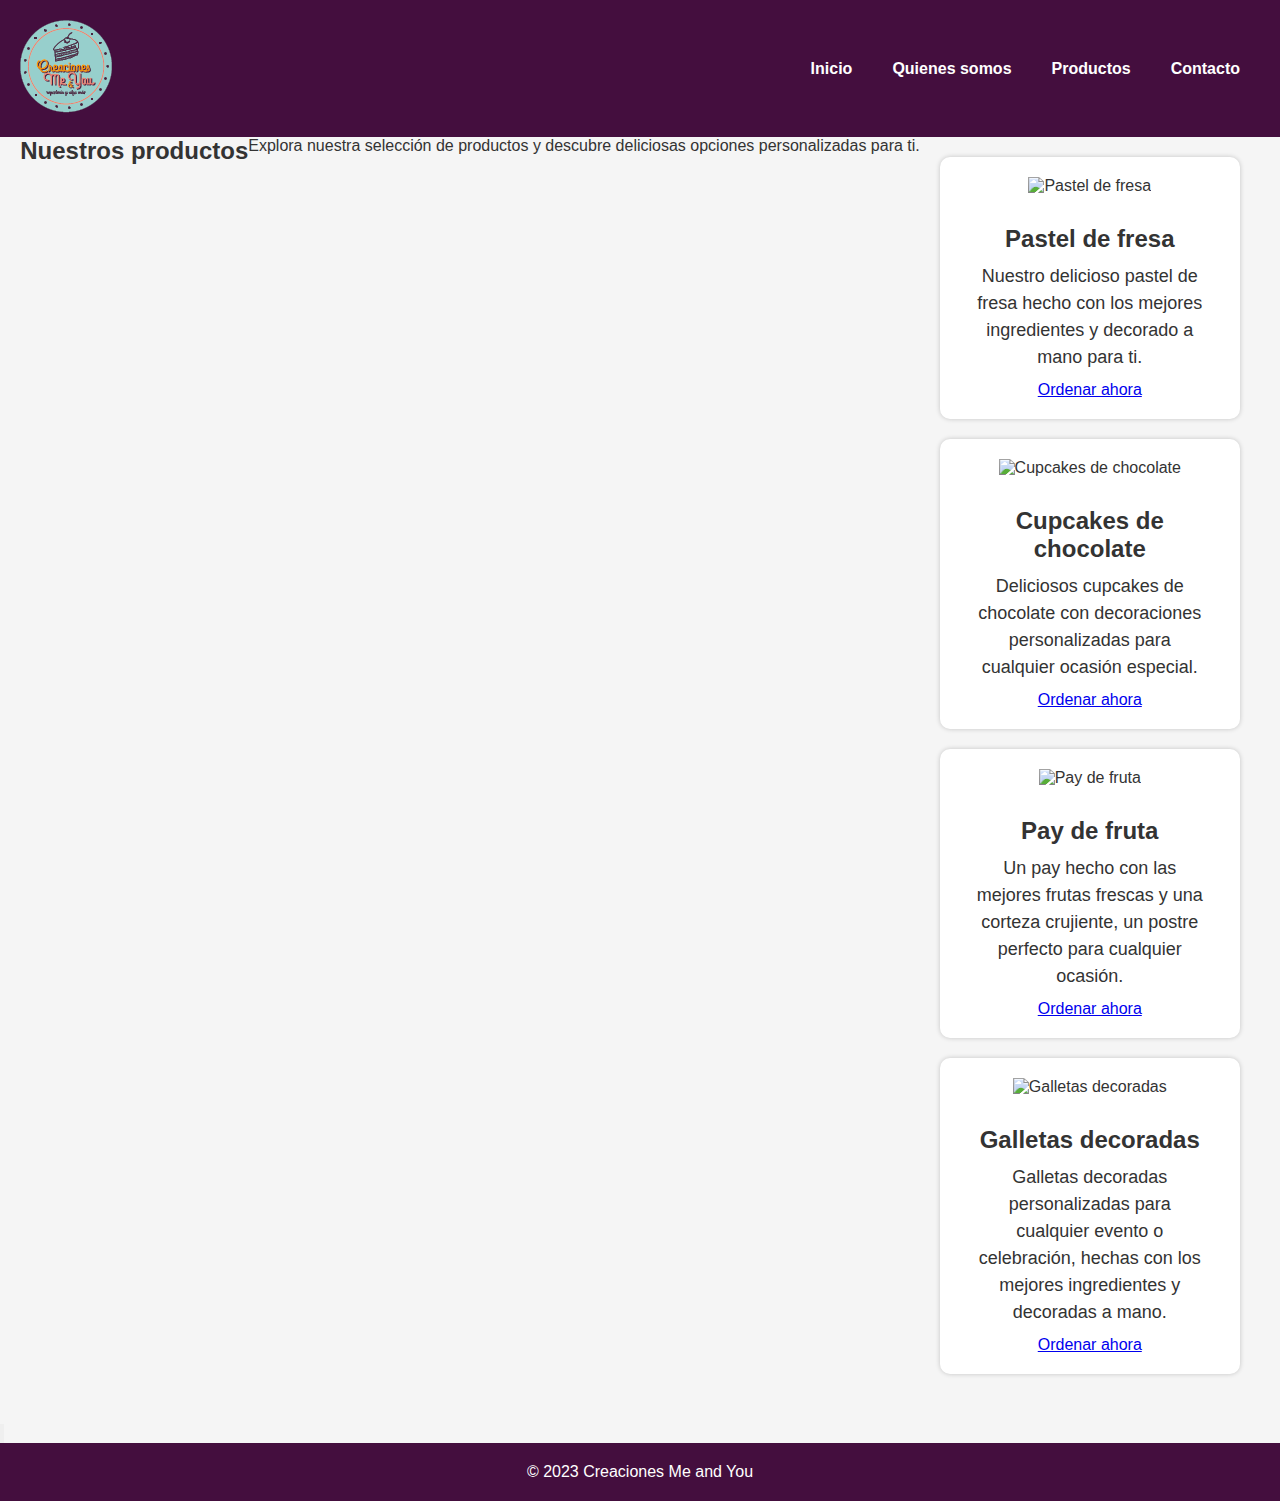
==== Productos.html @ c250a182 "primer commit" ====
<!DOCTYPE html>
<html lang="es">
<head>
	<meta charset="UTF-8">
	<meta name="viewport" content="width=device-width, initial-scale=1.0">
	<title>Creaciones Me and You</title>
	<link rel="stylesheet" href="css/styles.css">
  <link rel="stylesheet" href="css/Product.css">
 <!--<link rel="stylesheet" href="css/Contenedor.css">-->
</head>
<body>
	<header>
		<a href="Index.html" class="logo"><img src="Img/logo.png" alt="Creaciones me and you"></a>
		<nav>
			<div class="menu-icon">
				<span></span>
				<span></span>
				<span></span>
			</div>
			<ul class="menu">
				<li><a href="Index.html">Inicio</a></li>
				<li><a href="Somos.html">Quienes somos</a></li>
				<li><a href="Productos.html">Productos</a></li>
				<li><a href="#">Contacto</a></li>
			</ul>
		</nav>
	</header>
	<main>
		<section class="productos">
			<h2>Nuestros productos</h2>
			<p>Explora nuestra selección de productos y descubre deliciosas opciones personalizadas para ti.</p>
		  
			<div class="productos-container">
			  <div class="producto">
				<img src="img/pastel-fresa.jpg" alt="Pastel de fresa">
				<h3>Pastel de fresa</h3>
				<p>Nuestro delicioso pastel de fresa hecho con los mejores ingredientes y decorado a mano para ti.</p>
				<a href="#" class="boton">Ordenar ahora</a>
			  </div>
			  <div class="producto">
				<img src="img/cupcakes-chocolate.jpg" alt="Cupcakes de chocolate">
				<h3>Cupcakes de chocolate</h3>
				<p>Deliciosos cupcakes de chocolate con decoraciones personalizadas para cualquier ocasión especial.</p>
				<a href="#" class="boton">Ordenar ahora</a>
			  </div>
			  <div class="producto">
				<img src="img/pays-fruta.jpg" alt="Pay de fruta">
				<h3>Pay de fruta</h3>
				<p>Un pay hecho con las mejores frutas frescas y una corteza crujiente, un postre perfecto para cualquier ocasión.</p>
				<a href="#" class="boton">Ordenar ahora</a>
			  </div>
			  <div class="producto">
				<img src="img/galletas-decoradas.jpg" alt="Galletas decoradas">
				<h3>Galletas decoradas</h3>
				<p>Galletas decoradas personalizadas para cualquier evento o celebración, hechas con los mejores ingredientes y decoradas a mano.</p>
				<a href="#" class="boton">Ordenar ahora</a>
			  </div>
			</div>
		  </section>
		  
	</main>
  <button class="scroll-to-top" title="Subir al inicio">
    <svg xmlns="http://www.w3.org/2000/svg" viewBox="0 0 24 24">
      <path d="M12 0c-6.617 0-12 5.383-12 12s5.383 12 12 12 12-5.383 12-12-5.383-12-12-12zm7.07 15.657l-1.414 1.414-5.657-5.657-5.657 5.657-1.414-1.414 5.657-5.657-5.657-5.657 1.414-1.414 5.657 5.657 5.657-5.657 1.414 1.414-5.657 5.657z"/>
    </svg>
  </button>
	<footer>
		<p>© 2023 Creaciones Me and You</p>
	</footer>
	<script>
		document.addEventListener("DOMContentLoaded", function() {
			const menuIcon = document.querySelector('.menu-icon');
			const menu = document.querySelector('.menu');

			menuIcon.addEventListener('click', function() {
				this.classList.toggle('active');
				menu.classList.toggle('active');
			});
		});
	</script>
	<script src="carrusel.js"></script>
</body>
</html>
---- css/styles.css ----
/* Estilos generales */
* {
  margin: 0;
  padding: 0;
  box-sizing: border-box;
}

body {
  font-family: Arial, sans-serif;
  color: #333;
  background-color: #f5f5f5;
}

/* Estilos de encabezado */
header {
  /*background-color: #440e3e;
  padding: 20px;
  display: flex;
  align-items: center;*/
  display: flex;
  justify-content: space-between;
  align-items: center;
  background-color: #440e3e;
  padding: 20px;
}

.logo-container {
  margin-right: 10px;
}

.logo {
 /* width: 200px;
  /*height: auto;*/
  /*height: 50px;*/
  display: inline-block;
  width: 200px;
}

nav {
  display: flex;
  align-items: center;
}

.menu-icon {
  display: none;
  cursor: pointer;
}

.menu {
  display: flex;
  list-style: none;
}

.menu li {
  margin-right: 20px;
}

.menu a {
  color: #fff;
  text-decoration: none;
  font-weight: bold;
  transition: color 0.2s;
}

.menu a:hover {
  color: #00e68e;
}

@media (max-width: 768px) {
  .menu-icon {
    display: block;
  }
  .menu {
    display: none;
    flex-direction: column;
    position: absolute;
    top: 100%;
    left: 0;
    width: 100%;
    background-color: #440e3e;
    padding: 20px;
    z-index: 9999;
  }
  .menu li {
    margin-bottom: 10px;
  }
}

.menu-icon span {
  display: block;
  width: 25px;
  height: 2px;
  background-color: #fff;
  margin-bottom: 5px;
  position: relative;
  transition: transform 0.3s ease-out;
}

.menu-icon span:first-child {
  transform-origin: 0% 0%;
}

.menu-icon span:last-child {
  transform-origin: 0% 100%;
}

.menu-icon.active span:first-child {
  transform: rotate(45deg);
}

.menu-icon.active span:last-child {
  transform: rotate(-45deg);
}

.menu-icon.active span:nth-child(2) {
  transform: scale(0);
}

@media (min-width: 768px) {
  .menu-icon {
    display: none;
  }
  .menu {
    display: flex;
  }
}

nav ul {
  display: flex;
  list-style: none;
  margin: 0;
  padding: 0;
}

nav li {
  margin-left: 20px;
}

nav a {
  color: #000;
  text-decoration: none;
  font-size: 16px;
}

/* Estilos generales */
* {
  margin: 0;
  padding: 0;
  box-sizing: border-box;
}

body {
  font-family: Arial, sans-serif;
  color: #333;
  background-color: #f5f5f5;
}

/* Estilos de encabezado */
header {
  background-color: #440e3e;
  padding: 20px;
}

nav ul {
  list-style: none;
  display: flex;
}

nav li {
  margin-right: 20px;
}

nav a {
  color: #fff;
  text-decoration: none;
  font-weight: bold;
  transition: color 0.2s;
}

nav a:hover {
  color: #e6b800;
}

/* Estilos de carrusel de imágenes */
.carousel {
  position: relative;
  height: 400px;
  overflow: hidden;
  margin: 30px 0;
}

.slide {
  position: absolute;
  top: 0;
  left: 0;
  width: 100%;
  height: 100%;
  opacity: 0;
  transition: opacity 0.5s;
}

.slide.active {
  opacity: 1;
}

.slide img {
  width: 100%;
  height: 100%;
  object-fit: cover;
}

.navigation {
  position: absolute;
  bottom: 20px;
  left: 50%;
  transform: translateX(-50%);
  display: flex;
}

.btn {
  width: 10px;
  height: 10px;
  border-radius: 50%;
  background-color: rgba(255, 255, 255, 0.5);
  margin-right: 10px;
  cursor: pointer;
  transition: background-color 0.2s;
}

.btn.active {
  background-color: #e6b800;
}

/* Estilos de sección de productos */
.productos {
  display: flex;
  flex-wrap: wrap;
  justify-content: space-between;
  margin-bottom: 30px;
}

.producto {
  width: 30%;
  margin-bottom: 30px;
  background-color: #fff;
  box-shadow: 0 0 10px rgba(0, 0, 0, 0.2);
  padding: 20px;
  text-align: center;
}

.producto img {
  width: 100%;
  height: 200px;
  object-fit: cover;
  margin-bottom: 20px;
}

.producto h3 {
  font-size: 1.2em;
  margin-bottom: 10px;
}

.producto p {
  font-size: 0.9em;
  line-height: 1.5;
}

/* Estilos de pie de página */
footer {
  background-color: #440e3e;
  padding: 20px;
  text-align: center;
  color: #fff;
}

.logo {
  width: 200px;
  height: auto;
}

/* Estilos generales */

body {
margin: 0;
padding: 0;
box-sizing: border-box;
}

body {
font-family: Arial, sans-serif;
color: #333;
background-color: #f5f5f5;
}

/* Estilos de encabezado */
header {
background-color: #440e3e;
padding: 20px;
display: flex; /* añadimos esta propiedad para que el logo y el menú se alineen horizontalmente */
}

.logo {
width: 150px; /* ajustamos el tamaño de la imagen del logo /
height: auto;
float: left; / añadimos esta propiedad para mover el logo a la izquierda /
margin-right: 20px; / añadimos un margen para separar el logo del menú */
}

nav ul {
list-style: none;
display: flex;
}

nav li {
margin-right: 20px;
}

nav a {
color: #fff;
text-decoration: none;
font-weight: bold;
transition: color 0.2s;
}

nav a:hover {
color: #e6b800;
}

/* Estilos de carrusel de imágenes */
.carousel {
position: relative;
height: 400px;
overflow: hidden;
margin: 30px 0;
}

.slide {
position: absolute;
top: 0;
left: 0;
width: 100%;
height: 100%;
opacity: 0;
transition: opacity 0.5s;
}

.slide.active {
opacity: 1;
}

.slide img {
width: 100%;
height: 100%;
object-fit: cover;
}

.navigation {
position: absolute;
bottom: 20px;
left: 50%;
transform: translateX(-50%);
display: flex;
}

.btn {
width: 10px;
height: 10px;
border-radius: 50%;
background-color: rgba(255, 255, 255, 0.5);
margin-right: 10px;
cursor: pointer;
transition: background-color 0.2s;
}

.btn.active {
background-color: #e6b800;
}

/* Estilos de sección de productos */
.productos {
display: flex;
flex-wrap: wrap;
justify-content: space-between;
margin-bottom: 30px;
}

.producto {
width: 30%;
margin-bottom: 30px;
background-color: #fff;
}

nav a:hover {
  color: #e6b800;
  }

/* Estilos de carrusel de imágenes */
.carousel {
  position: relative;
  height: 400px;
  overflow: hidden;
  margin: 30px 0;
}

.slide {
  position: absolute;
  top: 0;
  left: 0;
  width: 100%;
  height: 100%;
  opacity: 0;
  transition: opacity 0.5s;
}

.slide.active {
  opacity: 1;
}

.slide img {
  width: 100%;
  height: 100%;
  object-fit: cover;
}

.navigation {
  position: absolute;
  bottom: 20px;
  left: 50%;
  transform: translateX(-50%);
  display: flex;
}

.btn {
  width: 10px;
  height: 10px;
  border-radius: 50%;
  background-color: rgba(255, 255, 255, 0.5);
  margin-right: 10px;
  cursor: pointer;
  transition: background-color 0.2s;
}

.btn.active {
  background-color: #e6b800;
}

/* Estilos de sección de productos */
.productos {
  display: flex;
  flex-wrap: wrap;
  justify-content: space-between;
  margin-bottom: 30px;
}

.producto {
  width: 30%;
  margin-bottom: 30px;
  background-color: #fff;
  box-shadow: 0 0 10px rgba(0, 0, 0, 0.2);
  padding: 20px;
  text-align: center;
}

.producto img {
  width: 100%;
  height: 200px;
  object-fit: cover;
  margin-bottom: 20px;
}

.producto h3 {
  font-size: 1.2em;
  margin-bottom: 10px;
}

.producto p {
  font-size: 0.9em;
  line-height: 1.5;
}

/* Estilos de pie de página */
footer {
  background-color: #440e3e;
  padding: 20px;
  text-align: center;
  color: #fff;
}

/*
header {
  position: fixed;
  top: 0;
  left: 0;
  width: 100%;
  z-index: 9999;
}

.scroll-to-top {
  position: fixed;
  bottom: 20px;
  right: 20px;
  display: none;
}

.scroll-to-top.show {
  display: block;
}

.container {
  height: 500px;
  overflow: auto;
}

*/
---- css/Product.css ----
.productos {
    display: flex;
    flex-wrap: wrap;
    justify-content: center;
  }
  
  .producto {
    width: 300px;
    margin: 20px;
    border-radius: 10px;
    box-shadow: 0px 0px 5px rgba(0, 0, 0, 0.2);
    overflow: hidden;
  }
  
  .producto img {
    width: 100%;
    height: 200px;
    object-fit: cover;
  }
  
  .producto h3 {
    margin: 10px;
    font-size: 24px;
    text-align: center;
  }
  
  .producto p {
    margin: 10px;
    font-size: 18px;
    text-align: center;
  }
  
  .producto button {
    display: block;
    margin: 20px auto;
    padding: 10px 20px;
    border: none;
    border-radius: 20px;
    background-color: #ff6600;
    color: white;
    font-size: 20px;
    cursor: pointer;
    transition: background-color 0.3s ease;
  }
  
  .producto button:hover {
    background-color: #cc5500;
  }
---- css/Contenedor.css ----
.container {
    height: 500px;
    overflow: auto;
  }

  /* Agrega un estilo al botón para subir */
  .scroll-to-top {
    display: none;
    position: fixed;
    bottom: 20px;
    right: 20px;
    width: 50px;
    height: 50px;
    background-color: #333;
    color: #fff;
    border-radius: 50%;
    text-align: center;
    line-height: 50px;
    cursor: pointer;
  }

  /* Muestra el botón para subir cuando el usuario haya desplazado hacia abajo lo suficiente */
  .container::-webkit-scrollbar-thumb {
    background-color: #666;
  }
  
  .container::-webkit-scrollbar-thumb:hover {
    background-color: #555;
  }
  
  .container::-webkit-scrollbar-track {
    background-color: #ddd;
  }
  
  .container::-webkit-scrollbar {
    width: 10px;
  }

  .container::-webkit-scrollbar-button {
    display: none;
  }
  
  .container::-webkit-scrollbar-corner {
    display: none;
  }
  
  .container.scrollable::-webkit-scrollbar-button {
    display: block;
  }
  
  .container.scrollable:hover .scroll-to-top {
    display: block;
  }
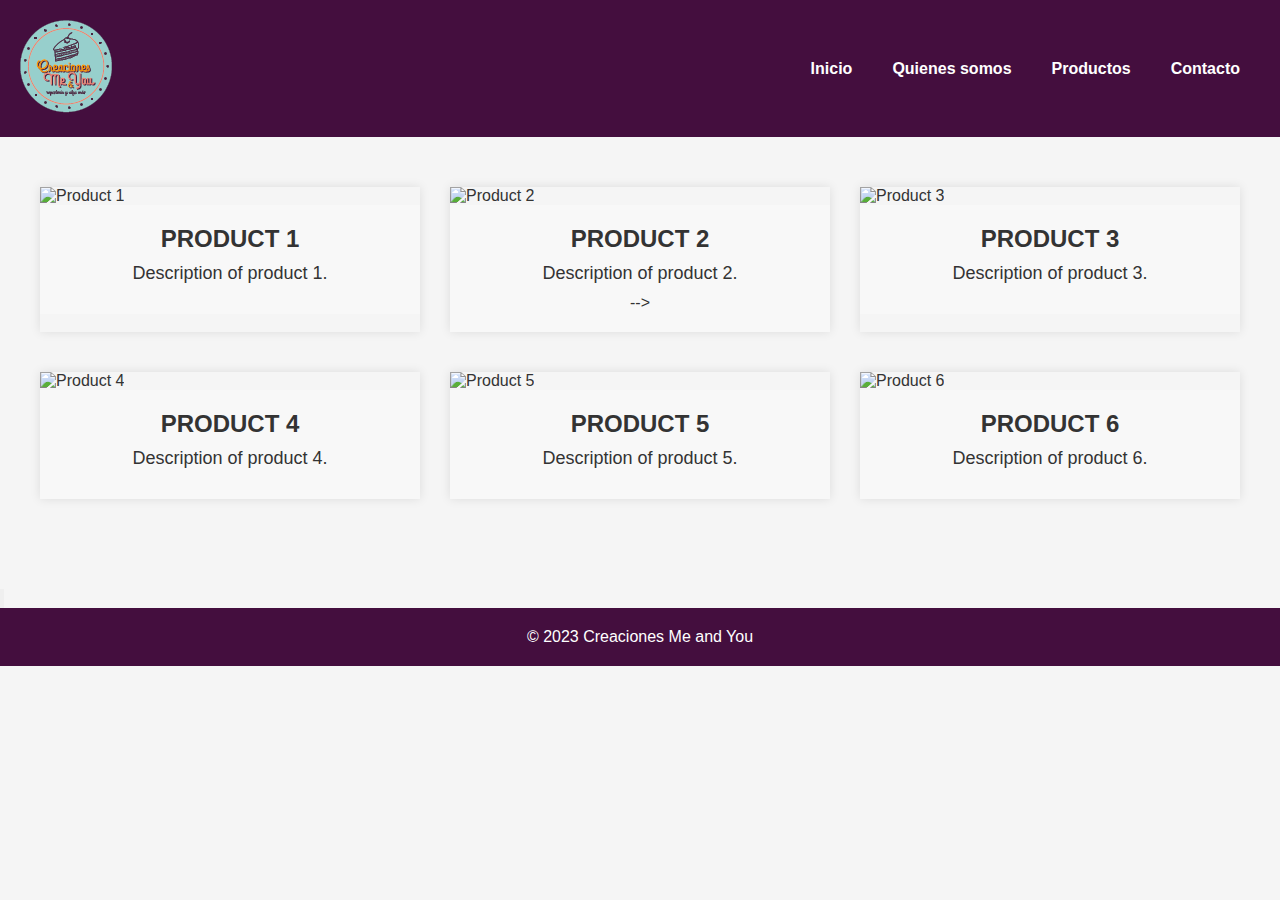
==== commit 39557114: "Actualizacion imagenes" ====
--- a/Productos.html
+++ b/Productos.html
@@ -6,7 +6,6 @@
 	<title>Creaciones Me and You</title>
 	<link rel="stylesheet" href="css/styles.css">
   <link rel="stylesheet" href="css/Product.css">
- <!--<link rel="stylesheet" href="css/Contenedor.css">-->
 </head>
 <body>
 	<header>
@@ -26,38 +25,56 @@
 		</nav>
 	</header>
 	<main>
-		<section class="productos">
-			<h2>Nuestros productos</h2>
-			<p>Explora nuestra selección de productos y descubre deliciosas opciones personalizadas para ti.</p>
-		  
-			<div class="productos-container">
-			  <div class="producto">
-				<img src="img/pastel-fresa.jpg" alt="Pastel de fresa">
-				<h3>Pastel de fresa</h3>
-				<p>Nuestro delicioso pastel de fresa hecho con los mejores ingredientes y decorado a mano para ti.</p>
-				<a href="#" class="boton">Ordenar ahora</a>
-			  </div>
-			  <div class="producto">
-				<img src="img/cupcakes-chocolate.jpg" alt="Cupcakes de chocolate">
-				<h3>Cupcakes de chocolate</h3>
-				<p>Deliciosos cupcakes de chocolate con decoraciones personalizadas para cualquier ocasión especial.</p>
-				<a href="#" class="boton">Ordenar ahora</a>
-			  </div>
-			  <div class="producto">
-				<img src="img/pays-fruta.jpg" alt="Pay de fruta">
-				<h3>Pay de fruta</h3>
-				<p>Un pay hecho con las mejores frutas frescas y una corteza crujiente, un postre perfecto para cualquier ocasión.</p>
-				<a href="#" class="boton">Ordenar ahora</a>
-			  </div>
-			  <div class="producto">
-				<img src="img/galletas-decoradas.jpg" alt="Galletas decoradas">
-				<h3>Galletas decoradas</h3>
-				<p>Galletas decoradas personalizadas para cualquier evento o celebración, hechas con los mejores ingredientes y decoradas a mano.</p>
-				<a href="#" class="boton">Ordenar ahora</a>
+		<section class="product-container">
+			<div class="product">
+			  <img src="https://via.placeholder.com/300x200.png?text=Product+1" alt="Product 1">
+			  <div class="description">
+				<h3>Product 1</h3>
+				<p>Description of product 1.</p>
+				<!--<a href="#">Buy now</a>-->
 			  </div>
 			</div>
-		  </section>
-		  
+			<div class="product">
+			  <img src="https://via.placeholder.com/300x200.png?text=Product+2" alt="Product 2">
+			  <div class="description">
+				<h3>Product 2</h3>
+				<p>Description of product 2.</p>
+			<!--<!--<a href="#">Buy now</a>-->-->
+			  </div>
+			</div>
+			<div class="product">
+			  <img src="https://via.placeholder.com/300x200.png?text=Product+3" alt="Product 3">
+			  <div class="description">
+				<h3>Product 3</h3>
+				<p>Description of product 3.</p>
+				<!--<a href="#">Buy now</a>-->
+			  </div>
+			</div>
+			<div class="product">
+				<img src="https://via.placeholder.com/300x200.png?text=Product+4" alt="Product 4">
+				<div class="description">
+				  <h3>Product 4</h3>
+				  <p>Description of product 4.</p>
+				  <!--<a href="#">Buy now</a>-->
+				</div>
+			  </div>
+			  <div class="product">
+				<img src="https://via.placeholder.com/300x200.png?text=Product+5" alt="Product 5">
+				<div class="description">
+				  <h3>Product 5</h3>
+				  <p>Description of product 5.</p>
+				  <!--<a href="#">Buy now</a>-->
+				</div>
+			  </div>
+			  <div class="product">
+				<img src="https://via.placeholder.com/300x200.png?text=Product+6" alt="Product 6">
+				<div class="description">
+				  <h3>Product 6</h3>
+				  <p>Description of product 6.</p>
+				  <!--<a href="#">Buy now</a>-->
+				</div>
+			  </div>
+		</section>
 	</main>
   <button class="scroll-to-top" title="Subir al inicio">
     <svg xmlns="http://www.w3.org/2000/svg" viewBox="0 0 24 24">
--- a/css/styles.css
+++ b/css/styles.css
@@ -486,7 +486,8 @@
   color: #fff;
 }
 
-/*
+/*test
+
 header {
   position: fixed;
   top: 0;
--- a/css/Product.css
+++ b/css/Product.css
@@ -1,49 +1,76 @@
-.productos {
-    display: flex;
-    flex-wrap: wrap;
-    justify-content: center;
-  }
-  
-  .producto {
-    width: 300px;
-    margin: 20px;
-    border-radius: 10px;
-    box-shadow: 0px 0px 5px rgba(0, 0, 0, 0.2);
-    overflow: hidden;
-  }
-  
-  .producto img {
-    width: 100%;
-    height: 200px;
-    object-fit: cover;
-  }
-  
-  .producto h3 {
-    margin: 10px;
-    font-size: 24px;
-    text-align: center;
-  }
-  
-  .producto p {
-    margin: 10px;
-    font-size: 18px;
-    text-align: center;
-  }
-  
-  .producto button {
-    display: block;
-    margin: 20px auto;
-    padding: 10px 20px;
-    border: none;
-    border-radius: 20px;
-    background-color: #ff6600;
-    color: white;
-    font-size: 20px;
-    cursor: pointer;
-    transition: background-color 0.3s ease;
-  }
-  
-  .producto button:hover {
-    background-color: #cc5500;
-  }
-  +/* Estilos para la sección de productos */
+.product-container {
+  display: flex;
+  flex-wrap: wrap;
+  justify-content: space-between;
+  margin: 50px auto;
+  max-width: 1200px;
+}
+
+.product {
+  box-shadow: 0px 0px 10px rgba(0, 0, 0, 0.1);
+  margin-bottom: 40px;
+  overflow: hidden;
+  width: calc(33.3333% - 20px);
+}
+
+.product img {
+  object-fit: cover;
+  width: 100%;
+  height: 200px;
+}
+
+.product .description {
+  background-color: #f8f8f8;
+  padding: 20px;
+  text-align: center;
+}
+
+.product h3 {
+  margin-top: 0;
+  font-size: 24px;
+  font-weight: 600;
+  text-transform: uppercase;
+}
+
+.product p {
+  margin: 10px 0;
+  font-size: 18px;
+}
+
+.product a {
+  background-color: #e74c3c;
+  color: #fff;
+  display: block;
+  font-size: 16px;
+  margin-top: 20px;
+  padding: 10px;
+  text-align: center;
+  text-decoration: none;
+  text-transform: uppercase;
+  transition: background-color 0.3s ease;
+}
+
+.product a:hover {
+  background-color: #c0392b;
+}
+
+/* productos */
+
+#productos {
+  display: flex;
+  flex-wrap: wrap;
+  justify-content: space-between;
+  margin-top: 50px;
+}
+
+.producto {
+  width: calc(33.33% - 10px);
+  margin-bottom: 20px;
+}
+
+.producto img {
+  width: 100%;
+  height: auto;
+  cursor: pointer;
+}
